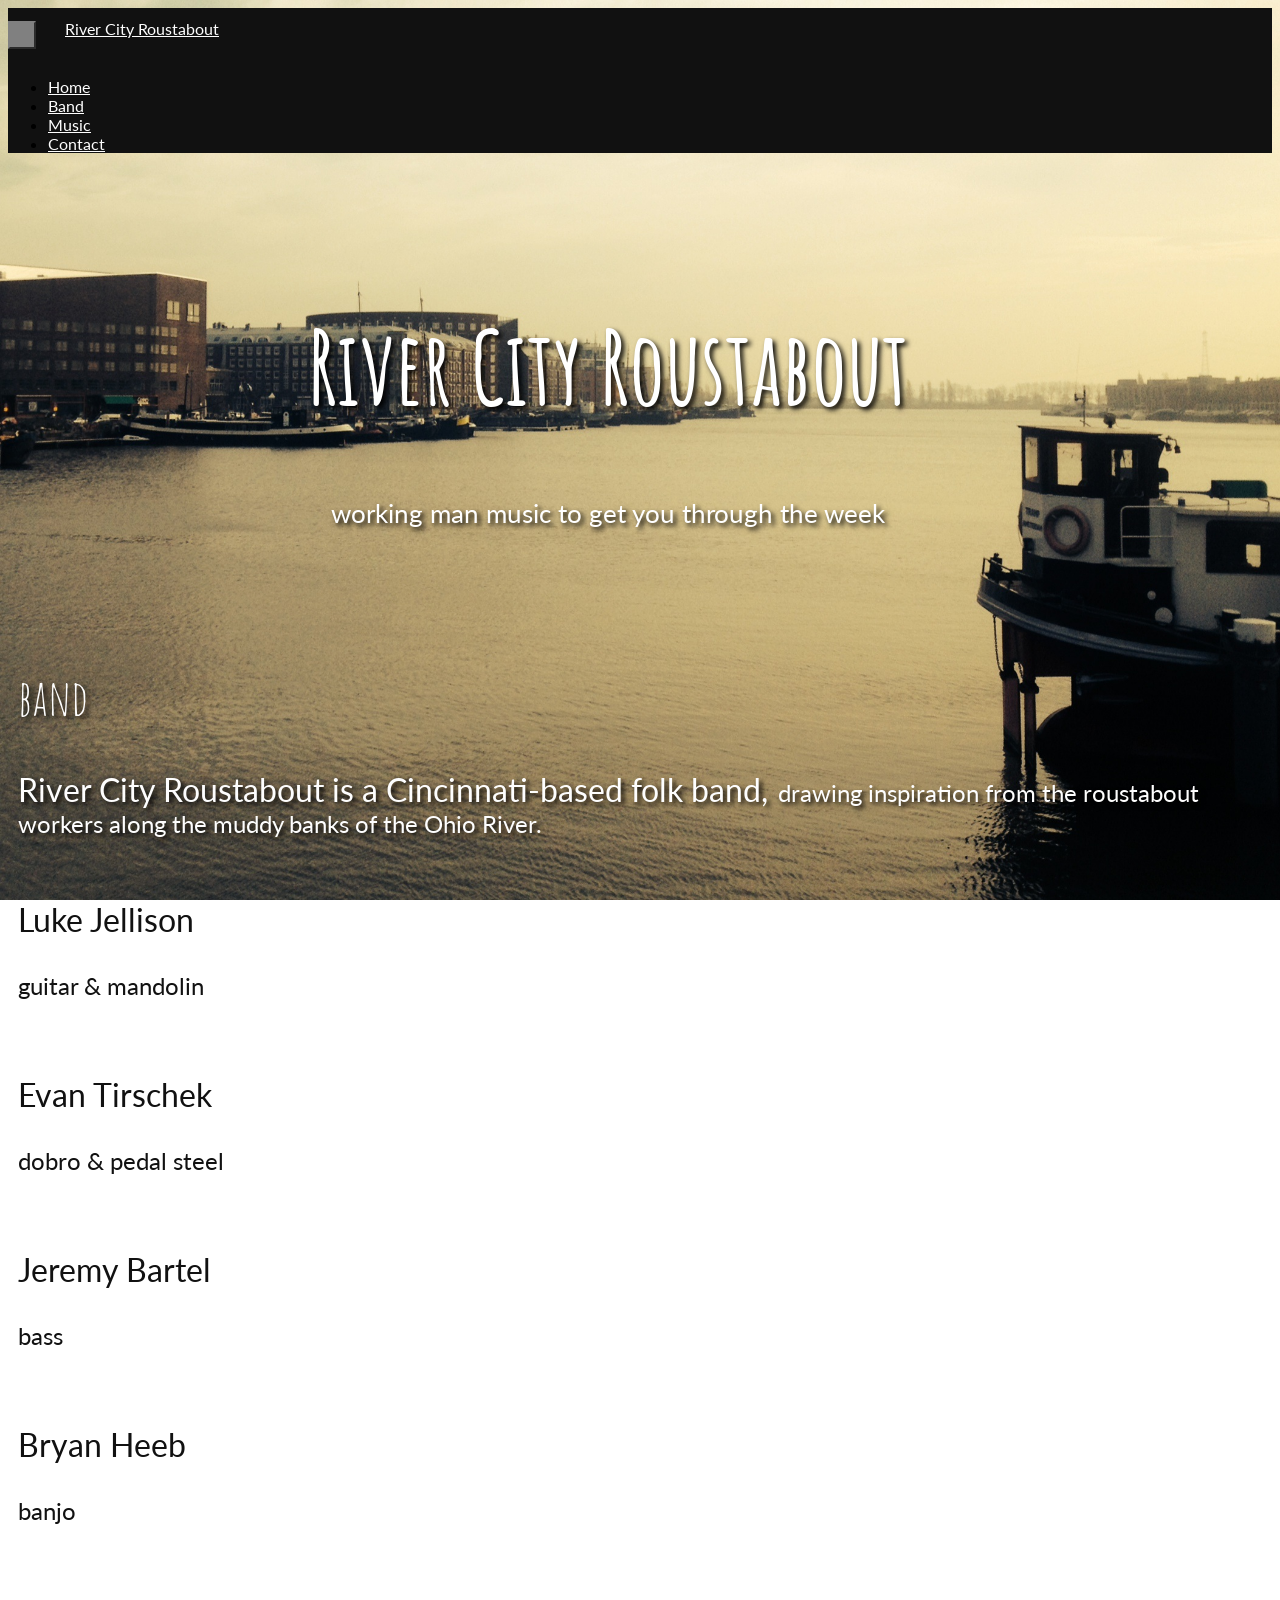
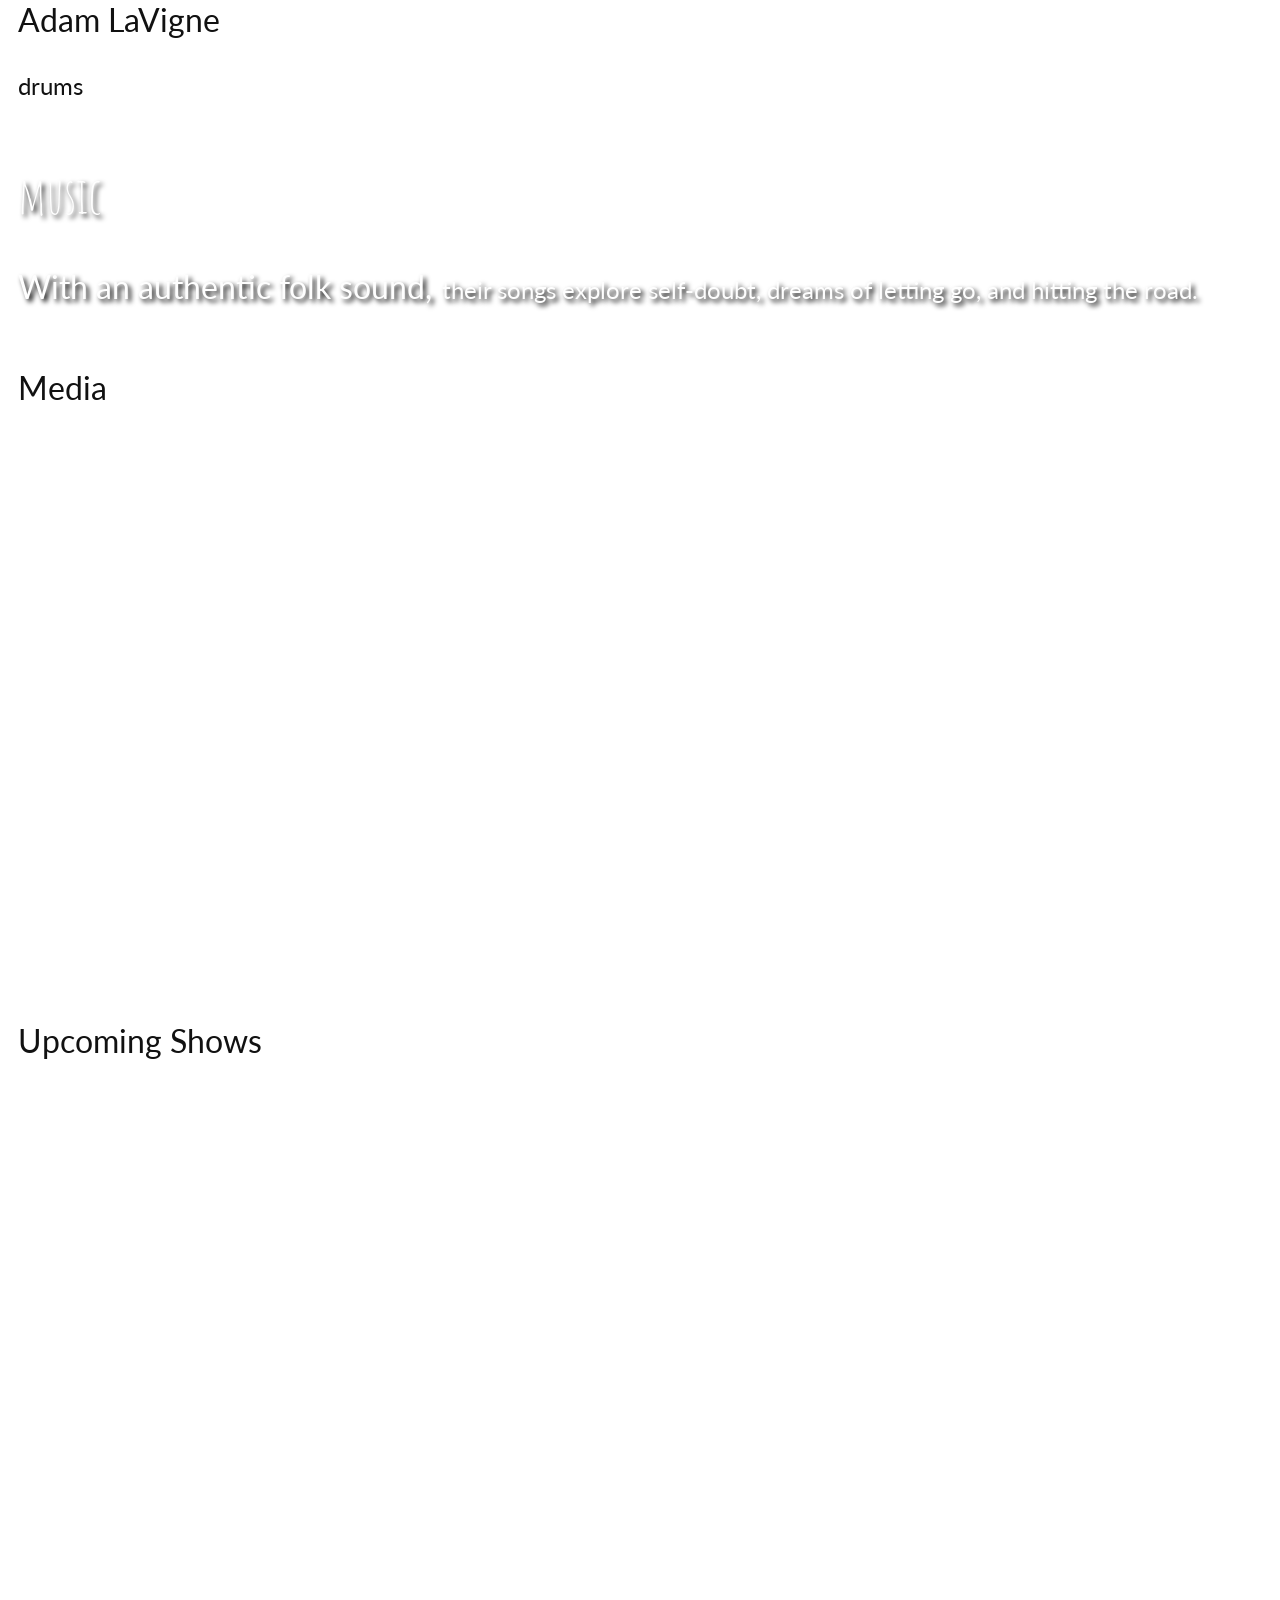
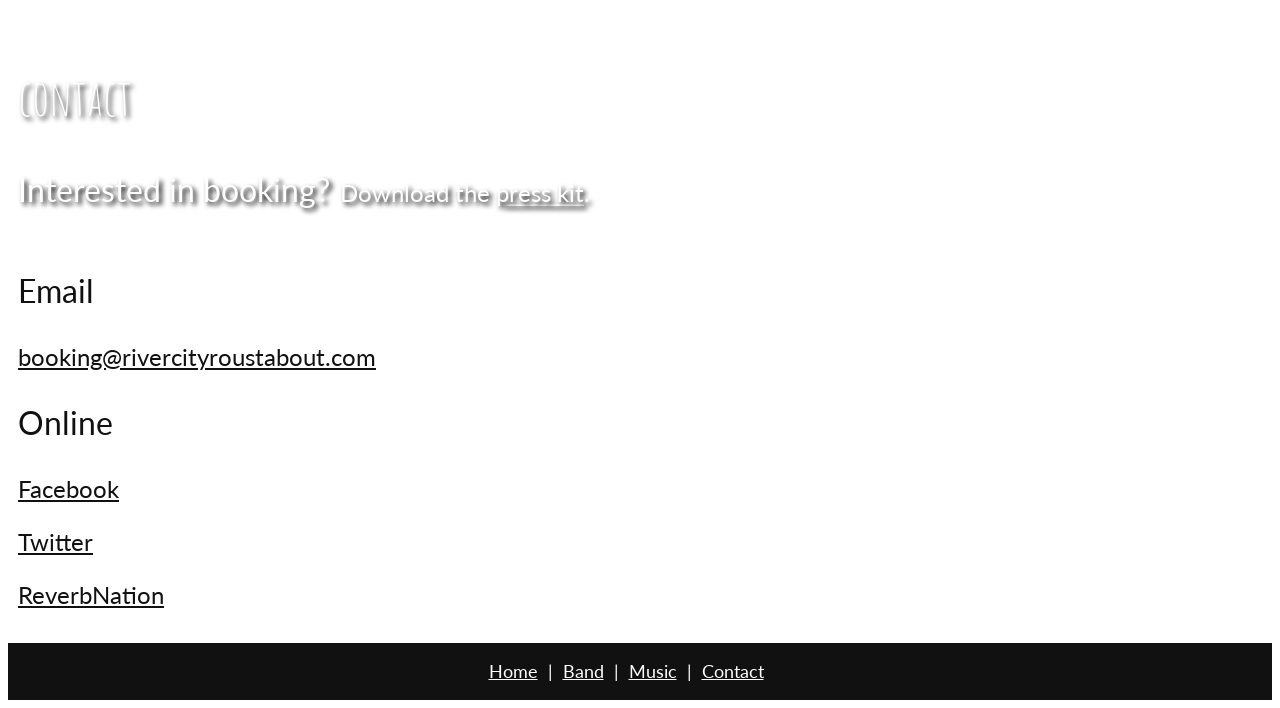
==== index.html @ 8d1216fc "Band Member Updates" ====
<!DOCTYPE html>
<html lang="em">

<head>
	<meta charset="utf-8">
	<meta name="viewport" content="width=device-width, initial-scale=1.0">
	<title>A Cincinnati Folk Band | River City Roustabout</title>
	<meta name="description" content="River City Roustabout is a Cincinnati-based folk band whose songs explore self-doubt, dreams of letting go, and hitting the road.">
	<link rel="icon" href="img/RCR.ico">
	<link rel="stylesheet" type="text/css" href="css/bootstrap.min.css">
	<link href='http://fonts.googleapis.com/css?family=Lato:300,400|Amatic+SC:400,700' rel='stylesheet' type='text/css'>
	<link rel="stylesheet" type="text/css" href="css/main.css">
</head>

<body>
<!-- Begin Nav Bar -->
	<nav class="navbar navbar-default navbar-fixed-top" id="home">
		<div class="container-fluid">
			<div class="navbar-header">
				<button type="button" class="navbar-toggle" data-toggle="collapse" data-target="#main-navbar">
					<span class="icon-bar"></span>
					<span class="icon-bar"></span>
					<span class="icon-bar"></span>
				</button>
				<a href="/" class="navbar-brand">River City Roustabout</a>
			</div>
			<div class="collapse navbar-collapse" id="main-navbar">
				<ul class="nav navbar-nav">
					<li><a data-scroll href="#home">Home</a></li>
					<li><a data-scroll href="#band">Band</a></li>
					<li><a data-scroll href="#music">Music</a></li>
					<li><a data-scroll href="#contact">Contact</a></li>
				</ul>
			</div>
		</div>
	</nav>

<!-- Begin Jumbotron -->
	<div class="jumbotron">
		<div class="container-fluid">
			<div>
				<h1>River City Roustabout</h1>
				<p class="lead">working man music to get you through the week</p>
			</div>
		</div>
	</div>

<!-- Begin Band Info -->
	<div id="band">
		<div class="container-fluid">
			<div class="page-header">
				<h2>band</h2>
			</div>

			<div class="intro">
				<p class="lead">River City Roustabout is a Cincinnati-based folk band,</p>
				<p class="info">&nbsp;drawing inspiration from the roustabout workers along the muddy banks of the Ohio River.</p>
			</div>
		</div>
	</div>
	<div class="detail">
		<div class="container-fluid">
			<div class="row">
				<div class="col-sm-4">
					<p class="lead">Luke Jellison</p>
					<p class="info">guitar &amp; mandolin</p>
					<br>
				</div>
				<div class="col-sm-4">
					<p class="lead">Evan Tirschek</p>
					<p class="info">dobro &amp; pedal steel</p>
					<br>
				</div>
				<div class="col-sm-4">
					<p class="lead">Jeremy Bartel</p>
					<p class="info">bass</p>
					<br>
				</div>
			</div>
			<div class="row">
				<div class="col-sm-4">
					<p class="lead">Bryan Heeb</p>
					<p class="info">banjo</p>
					<br>
				</div>
				<div class="clear col-sm-4">
					<p class="lead">Adam LaVigne</p>
					<p class="info">drums</p>
					<br>
				</div>
			</div>
		</div>
	</div>

	<div id="music">
		<div class="container-fluid">
			<div class="page-header">
				<h2>music</h2>
			</div>
			<div class="intro">
				<p class="lead">With an authentic folk sound,</p>
				<p class="info">&nbsp;their songs explore self-doubt, dreams of letting go, and hitting the road.</p>
			</div>
		</div>
	</div>

	<div class="detail">
		<div class="container-fluid">
			<div class="row">
				<div class="col-sm-6">
					<p class="lead">Media</p>

					<!-- Video Embed -->
					<div>
						<iframe width="100%" height="320" src="https://www.youtube.com/embed/6Chm5VDoVzw" frameborder="0" allowfullscreen></iframe>
					</div>
					<br>
					<!-- Playlist Embed -->
					<div class="widget_iframe" style="display:inline-block;width:100%;height:205px;margin:0;padding:0;border:0;">
						<iframe class="widget_iframe" src="http://www.reverbnation.com/widget_code/html_widget/artist_3092273?widget_id=50&pwc[design]=customized&pwc[background_color]=%23ffffff&pwc[included_songs]=1&pwc[photo]=0&pwc[size]=fit" width="100%" height="100%" frameborder="0" scrolling="no"></iframe>
					</div>
				</div>
				<div class="col-sm-6">
					<p class="lead">Upcoming Shows</p>
					<div class="widget_iframe" style="display:inline-block;width:100%;height:550px;margin:0;padding:0;border:0;">
						<iframe class="widget_iframe" src="http://www.reverbnation.com/widget_code/html_widget/artist_3092273?widget_id=52&pwc[design]=customized&pwc[background_color]=%23ffffff&pwc[layout]=detailed&pwc[show_map]=0%2C1&pwc[size]=fit" width="100%" height="100%" frameborder="0" scrolling="no"></iframe>
					</div>
				</div>
			</div>
		</div>
	</div>

	<div id="contact">
		<div class="container-fluid">
			<div class="page-header">
				<h2>contact</h2>
			</div>
			<div class="intro">
				<p class="lead">Interested in booking?</p>
				<p class="info">&nbsp;Download the <a target="_blank" href="/doc/River-City-Roustabout-Press-Kit.pdf">press kit</a>.</p>
			</div>
		</div>
	</div>
	<div class="detail">
		<div class="container-fluid">
			<div class="row">
				<div class="col-sm-6">
					<p class="lead">Email</p>
					<p><a href="mailto:booking@rivercityroustabout.com">booking@rivercityroustabout.com</a></p>
				</div>
				<div class="col-sm-6">
					<p class="lead">Online</p>
					<p><a target="_blank" href="https://www.facebook.com/RCROUSTABOUT">Facebook</a></p>
					<p><a target="_blank" href="https://twitter.com/rcroustabout">Twitter</a></p>
					<p><a target="_blank" href="http://www.reverbnation.com/rivercityroustabout">ReverbNation</a></p>

				</div>
			</div>
		</div>
	</div>

	<footer>
		<div class="container-fluid">
			<a data-scroll href="#home">Home</a> | 
			<a data-scroll href="#band">Band</a> | 
			<a data-scroll href="#music">Music</a> | 
			<a data-scroll href="#contact">Contact</a>
		</div>
	</footer>

	<script src="js/jquery.min.js"></script>
	<script src="js/bootstrap.min.js"></script>
	<script src="js/smooth-scroll.js"></script>

	<script>
		
		$("#band img").tooltip();

		smoothScroll.init({
			speed: 500
		});

</script>

	</body>
</html>
---- css/main.css ----
body {
	font-family: "Lato", sans-serif;
	font-weight: 400;
	background: url("../img/Riverboats.jpeg");
	background-size: cover;
	background-attachment: fixed;

}

h1, h2, h3, h4, h5, h6 {
	font-family: "Amatic SC", serif;
	font-weight: 400;
	margin-top: 0px;
}

p {
	font-size: 1.5em;
}

b, strong {
	font-weight: 700;
}

a, a:hover {
	color: #111111;
}

.container-fluid {
	max-width: 1200px;
}

.btn-lg {
	padding: 16px 32px;
}

.btn-primary {
	background: #111111;
	border-color: #111111;
	margin: 15px;
}

.btn-primary:hover {
	background: #111111;
	border-color: gray;
}

.form-control {
	height: 50px;
	padding: 12px 24px;
}

.navbar {
	margin-bottom: 0px;
}

.navbar-default {
	background: #111111;
	border-color: transparent;
	border-radius: 0px;
}

.navbar-default .navbar-brand,
.navbar-default .navbar-nav>li>a {
	color: #fefefe;
}

.navbar-default .navbar-toggle .icon-bar {
	background-color: #fefefe;
}

.navbar-default .navbar-nav>li>a:hover,
.navbar-default .navbar-brand:hover, 
.navbar-default .navbar-brand:focus {
	background: #fefefe;
	border-color: #111111;
	color: #262626;
}

.navbar-default .navbar-toggle {
	background: gray;
	border-color: gray;
}

.navbar-default .navbar-nav>li>a:hover,
.navbar-default .navbar-nav>li>a:focus,
.navbar-default .navbar-nav>.open>a,
.navbar-default .navbar-nav>.open:hover,
.navbar-default .navbar-nav>.open:focus {
	color: #262626;
	background-color: #fefefe;
}

.navbar-brand {
	padding: 25px;
	height: auto !important;
}

.navbar-toggle {
	padding: 12px;
	margin-top: 12.5px;
	margin-bottom: 12.5px;
	border-radius: 0px;
}

.jumbotron {
	color: #ffffff;
	text-shadow: 3px 3px 5px #000000;
	margin-bottom: 0px;
	margin-top: 50px;
	padding-top: 100px;
	padding-bottom: 100px;
	text-align: center;
	background-color: transparent;
}

#band, #music, #contact {
	text-align: left;
	padding: 10px 10px 20px 10px;
	color: #fefefe;
	text-shadow: 3px 3px 5px #000000;
}

footer {
	font-size: 1.1em;
	text-align: center;
	padding: 18px;
	color: #fefefe;
	background: #111111;
}

footer a {
	color: #fefefe;
	padding-left: 5px;
	padding-right: 5px;
}

footer a:hover {
	color: #fefefe;
}

@media (min-width: 768px) {
	.navbar-nav>li>a {
		padding-top: 25px;
		padding-bottom: 25px;
	}
}

#name, #email, #subject, #message {
	width: 100%;
}

.navbar-default .navbar-toggle>a:hover {
	background: #111111;
}

.lead {
	font-size: 2em;
	font-weight: 400;
}

.intro p {
	display: inline;
}

/*.navbar-nav {
	float: right;
}*/

.detail {
	color: #111111;
	padding: 10px 10px 10px 10px;
}

.page-header {
	margin: 0px 0 20px;
}

.jumbotron h1 {
	font-size: 100px;
	font-weight: 700;
}

.jumbotron p {
	font-size: 26px;
}

h2 {
	font-size: 50px;
}

#band a, #music a, #contact a {
	color: #fefefe;
}
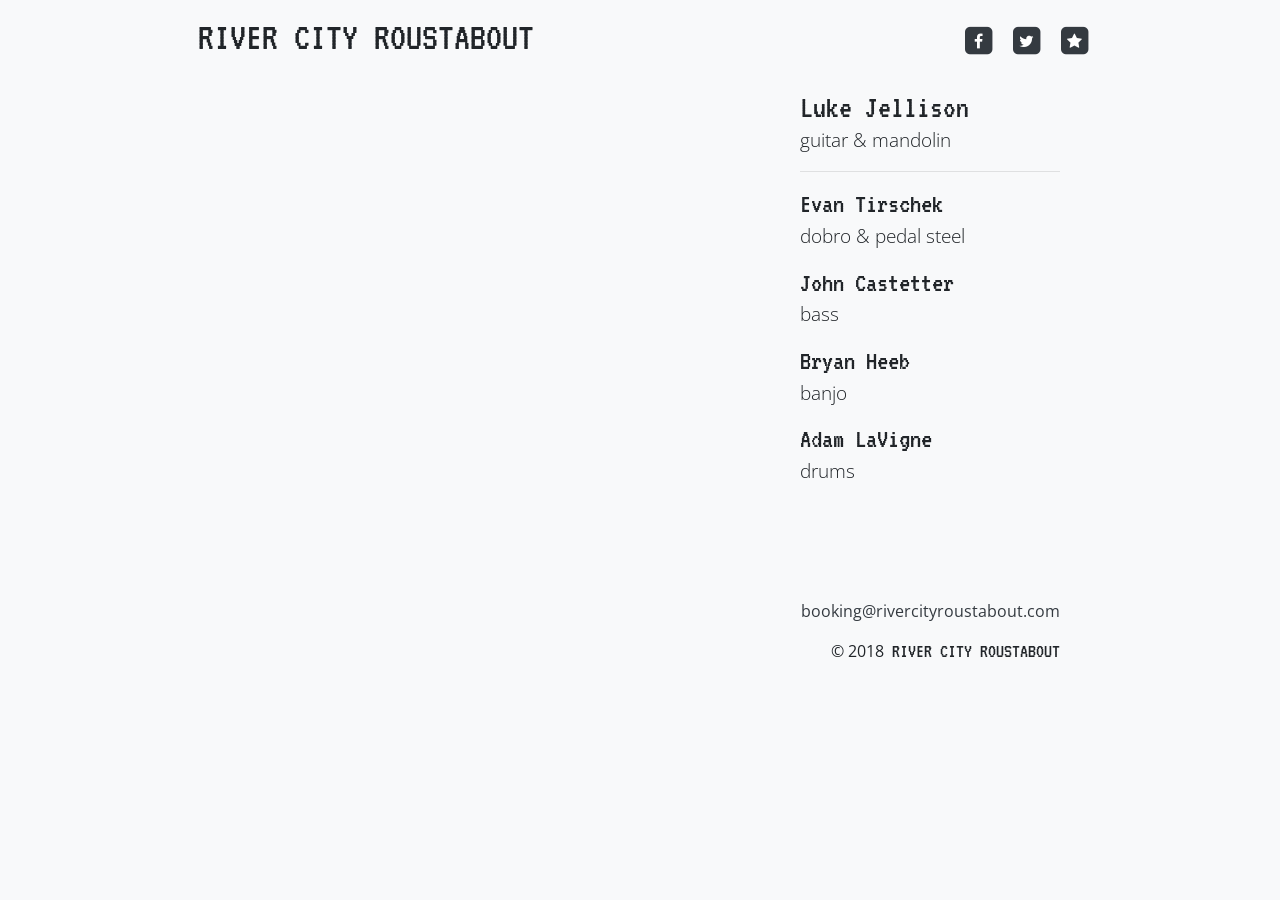
==== commit 089683b7: "Site Redesign" ====
--- a/index.html
+++ b/index.html
@@ -1,186 +1,132 @@
 <!DOCTYPE html>
-<html lang="em">
+<html lang="en">
 
-<head>
-	<meta charset="utf-8">
-	<meta name="viewport" content="width=device-width, initial-scale=1.0">
-	<title>A Cincinnati Folk Band | River City Roustabout</title>
-	<meta name="description" content="River City Roustabout is a Cincinnati-based folk band whose songs explore self-doubt, dreams of letting go, and hitting the road.">
-	<link rel="icon" href="img/RCR.ico">
-	<link rel="stylesheet" type="text/css" href="css/bootstrap.min.css">
-	<link href='http://fonts.googleapis.com/css?family=Lato:300,400|Amatic+SC:400,700' rel='stylesheet' type='text/css'>
-	<link rel="stylesheet" type="text/css" href="css/main.css">
-</head>
+  <head>
 
-<body>
-<!-- Begin Nav Bar -->
-	<nav class="navbar navbar-default navbar-fixed-top" id="home">
-		<div class="container-fluid">
-			<div class="navbar-header">
-				<button type="button" class="navbar-toggle" data-toggle="collapse" data-target="#main-navbar">
-					<span class="icon-bar"></span>
-					<span class="icon-bar"></span>
-					<span class="icon-bar"></span>
-				</button>
-				<a href="/" class="navbar-brand">River City Roustabout</a>
-			</div>
-			<div class="collapse navbar-collapse" id="main-navbar">
-				<ul class="nav navbar-nav">
-					<li><a data-scroll href="#home">Home</a></li>
-					<li><a data-scroll href="#band">Band</a></li>
-					<li><a data-scroll href="#music">Music</a></li>
-					<li><a data-scroll href="#contact">Contact</a></li>
-				</ul>
-			</div>
-		</div>
-	</nav>
+    <title>River City Roustabout | A Cincinnati Folk Band</title>
 
-<!-- Begin Jumbotron -->
-	<div class="jumbotron">
-		<div class="container-fluid">
-			<div>
-				<h1>River City Roustabout</h1>
-				<p class="lead">working man music to get you through the week</p>
-			</div>
-		</div>
-	</div>
+    <meta charset="utf-8">
+    <meta name="viewport" content="width=device-width, initial-scale=1, shrink-to-fit=no">
+    <meta name="description" content="River City Roustabout is a Cincinnati-based folk band whose songs explore self-doubt, dreams of letting go, and hitting the road.">
+    <meta name="author" content="">
 
-<!-- Begin Band Info -->
-	<div id="band">
-		<div class="container-fluid">
-			<div class="page-header">
-				<h2>band</h2>
-			</div>
+    <!-- CSS -->
+    <link href="vendor/bootstrap/css/bootstrap.min.css" rel="stylesheet">
+    <link href="css/main.css" rel="stylesheet">
 
-			<div class="intro">
-				<p class="lead">River City Roustabout is a Cincinnati-based folk band,</p>
-				<p class="info">&nbsp;drawing inspiration from the roustabout workers along the muddy banks of the Ohio River.</p>
-			</div>
-		</div>
-	</div>
-	<div class="detail">
-		<div class="container-fluid">
-			<div class="row">
-				<div class="col-sm-4">
-					<p class="lead">Luke Jellison</p>
-					<p class="info">guitar &amp; mandolin</p>
-					<br>
-				</div>
-				<div class="col-sm-4">
-					<p class="lead">Evan Tirschek</p>
-					<p class="info">dobro &amp; pedal steel</p>
-					<br>
-				</div>
-				<div class="col-sm-4">
-					<p class="lead">Jeremy Bartel</p>
-					<p class="info">bass</p>
-					<br>
-				</div>
-			</div>
-			<div class="row">
-				<div class="col-sm-4">
-					<p class="lead">Bryan Heeb</p>
-					<p class="info">banjo</p>
-					<br>
-				</div>
-				<div class="clear col-sm-4">
-					<p class="lead">Adam LaVigne</p>
-					<p class="info">drums</p>
-					<br>
-				</div>
-			</div>
-		</div>
-	</div>
+    <!-- Fonts -->
+    <link href="https://fonts.googleapis.com/css?family=Open+Sans|VT323" rel="stylesheet">
+    <link href="https://cdnjs.cloudflare.com/ajax/libs/font-awesome/4.7.0/css/font-awesome.min.css" rel="stylesheet">
 
-	<div id="music">
-		<div class="container-fluid">
-			<div class="page-header">
-				<h2>music</h2>
-			</div>
-			<div class="intro">
-				<p class="lead">With an authentic folk sound,</p>
-				<p class="info">&nbsp;their songs explore self-doubt, dreams of letting go, and hitting the road.</p>
-			</div>
-		</div>
-	</div>
+    <!-- Favicon -->
+    <link rel="shortcut icon" href="img/favicon.ico" type="image/x-icon">
+    <link rel="icon" href="img/favicon.ico" type="image/x-icon">
 
-	<div class="detail">
-		<div class="container-fluid">
-			<div class="row">
-				<div class="col-sm-6">
-					<p class="lead">Media</p>
+  </head>
 
-					<!-- Video Embed -->
-					<div>
-						<iframe width="100%" height="320" src="https://www.youtube.com/embed/6Chm5VDoVzw" frameborder="0" allowfullscreen></iframe>
-					</div>
-					<br>
-					<!-- Playlist Embed -->
-					<div class="widget_iframe" style="display:inline-block;width:100%;height:205px;margin:0;padding:0;border:0;">
-						<iframe class="widget_iframe" src="http://www.reverbnation.com/widget_code/html_widget/artist_3092273?widget_id=50&pwc[design]=customized&pwc[background_color]=%23ffffff&pwc[included_songs]=1&pwc[photo]=0&pwc[size]=fit" width="100%" height="100%" frameborder="0" scrolling="no"></iframe>
-					</div>
-				</div>
-				<div class="col-sm-6">
-					<p class="lead">Upcoming Shows</p>
-					<div class="widget_iframe" style="display:inline-block;width:100%;height:550px;margin:0;padding:0;border:0;">
-						<iframe class="widget_iframe" src="http://www.reverbnation.com/widget_code/html_widget/artist_3092273?widget_id=52&pwc[design]=customized&pwc[background_color]=%23ffffff&pwc[layout]=detailed&pwc[show_map]=0%2C1&pwc[size]=fit" width="100%" height="100%" frameborder="0" scrolling="no"></iframe>
-					</div>
-				</div>
-			</div>
-		</div>
-	</div>
+  <body class="bg-light">
 
-	<div id="contact">
-		<div class="container-fluid">
-			<div class="page-header">
-				<h2>contact</h2>
-			</div>
-			<div class="intro">
-				<p class="lead">Interested in booking?</p>
-				<p class="info">&nbsp;Download the <a target="_blank" href="/doc/River-City-Roustabout-Press-Kit.pdf">press kit</a>.</p>
-			</div>
-		</div>
-	</div>
-	<div class="detail">
-		<div class="container-fluid">
-			<div class="row">
-				<div class="col-sm-6">
-					<p class="lead">Email</p>
-					<p><a href="mailto:booking@rivercityroustabout.com">booking@rivercityroustabout.com</a></p>
-				</div>
-				<div class="col-sm-6">
-					<p class="lead">Online</p>
-					<p><a target="_blank" href="https://www.facebook.com/RCROUSTABOUT">Facebook</a></p>
-					<p><a target="_blank" href="https://twitter.com/rcroustabout">Twitter</a></p>
-					<p><a target="_blank" href="http://www.reverbnation.com/rivercityroustabout">ReverbNation</a></p>
+  <div class="container bg-wrap">
 
-				</div>
-			</div>
-		</div>
-	</div>
+    <!-- Navigation -->
 
-	<footer>
-		<div class="container-fluid">
-			<a data-scroll href="#home">Home</a> | 
-			<a data-scroll href="#band">Band</a> | 
-			<a data-scroll href="#music">Music</a> | 
-			<a data-scroll href="#contact">Contact</a>
-		</div>
-	</footer>
+    <nav class="ml-3 navbar navbar-expand bg-light fixed-top">
+      <div class="container">
+        <span class="navbar-brand"><h1>River City Roustabout</h1></span>
+        <ul class="navbar-nav ml-auto">
+          <li class="nav-item">
+            <a class="nav-link" target="_blank" href="https://www.facebook.com/RCROUSTABOUT">
+              <span class="fa-stack fa-sm">
+                <i class="fa fa-square fa-stack-2x"></i>
+                <i class="fa fa-facebook fa-stack-1x fa-inverse"></i>
+              </span>
+            </a>
+          </li>
+          <li class="nav-item">
+            <a class="nav-link" target="_blank" href="https://twitter.com/rcroustabout">
+              <span class="fa-stack fa-sm">
+                <i class="fa fa-square fa-stack-2x"></i>
+                <i class="fa fa-twitter fa-stack-1x fa-inverse"></i>
+              </span>
+            </a>
+          </li>
+          <li class="nav-item">
+            <a class="nav-link" target="_blank" href="https://www.reverbnation.com/rivercityroustabout">
+              <span class="fa-stack fa-sm">
+                <i class="fa fa-square fa-stack-2x"></i>
+                <i class="fa fa-star fa-stack-1x fa-inverse"></i>
+              </span>
+            </a>
+          </li>
+        </ul>
+      </div>
+    </nav>
 
-	<script src="js/jquery.min.js"></script>
-	<script src="js/bootstrap.min.js"></script>
-	<script src="js/smooth-scroll.js"></script>
+    <!-- Main Content -->
+    <div class="container mt-3">
+      <div class="row">
+        <div class="band mt-3 col-md-4 offset-md-8 col-sm-6">
+          <h2>Luke Jellison</h2>
+          <p class="info">guitar &amp; mandolin</p>
+          <hr />
+          <h3>Evan Tirschek</h3>
+          <p class="info">dobro &amp; pedal steel</p>
+          <h3>John Castetter</h3>
+          <p class="info">bass</p>
+          <h3>Bryan Heeb</h3>
+          <p class="info">banjo</p>
+          <h3>Adam LaVigne</h3>
+          <p class="info">drums</p>
+        </div>
+      </div>
 
-	<script>
-		
-		$("#band img").tooltip();
+      <div class="row">
+        <div class="music mt-3 col-md-8 offset-md-4">
+          <!-- Begin Bandcamp iframe -->
+          <iframe style="border: 0; width: 100%; height: 42px;" src="https://bandcamp.com/EmbeddedPlayer/track=3766854025/size=small/bgcol=ffffff/linkcol=333333/artwork=none/transparent=true/" seamless><a href="http://roustabout.bandcamp.com/track/wish-upon-a-star-2">Wish Upon A Star by River City Roustabout</a></iframe>
+        </div>
+      </div>
+    </div>
 
-		smoothScroll.init({
-			speed: 500
-		});
+    <div class="clearfix"></div>
 
-</script>
+    <!-- Footer -->
+    <div class="container align-bottom">
+      <div class="row">
+        <div class="footer col-lg-12 mb-5 mt-3">
+          <div class="row social col-sm-12">
+            <a target="_blank" href="https://www.facebook.com/RCROUSTABOUT">
+              <span class="fa-stack fa-sm mr-2">
+                <i class="fa fa-square fa-stack-2x"></i>
+                <i class="fa fa-facebook fa-stack-1x fa-inverse"></i>
+              </span>
+            </a>
+            <a target="_blank" href="https://twitter.com/rcroustabout">
+              <span class="fa-stack fa-sm mr-2">
+                <i class="fa fa-square fa-stack-2x"></i>
+                <i class="fa fa-twitter fa-stack-1x fa-inverse"></i>
+              </span>
+            </a>
+            <a target="_blank" href="https://www.reverbnation.com/rivercityroustabout">
+              <span class="fa-stack fa-sm mr-3">
+                <i class="fa fa-square fa-stack-2x"></i>
+                <i class="fa fa-star fa-stack-1x fa-inverse"></i>
+              </span>
+            </a>
+          </div>
+          <p class="mt-3"><a href="mailto:booking@rivercityroustabout.com">booking@rivercityroustabout.com</a></p>
+          <p>&copy; 2018 &nbsp;<span class="h5">RIVER CITY ROUSTABOUT</span></p>
+          </ul>
+        </div>
+      </div>
+    </div>
+  </div>
 
-	</body>
+
+    <!-- Bootstrap core JavaScript -->
+    <script src="vendor/jquery/jquery.min.js"></script>
+    <script src="vendor/bootstrap/js/bootstrap.bundle.min.js"></script>
+
+  </body>
+
 </html>
--- a/css/main.css
+++ b/css/main.css
@@ -1,193 +1,85 @@
 body {
-	font-family: "Lato", sans-serif;
-	font-weight: 400;
-	background: url("../img/Riverboats.jpeg");
-	background-size: cover;
-	background-attachment: fixed;
-
+	font-family: 'Open Sans', sans-serif;
+    padding-top: 54px;
+    height: 100%;
 }
 
-h1, h2, h3, h4, h5, h6 {
-	font-family: "Amatic SC", serif;
-	font-weight: 400;
-	margin-top: 0px;
+.bg-wrap {
+    background-image: url('../img/Guitar.png');
+    background-repeat: no-repeat;
+    background-attachment: absolute;
+    background-position: 150px 0px; 
 }
 
-p {
-	font-size: 1.5em;
+.container {
+	max-width: 900px;
 }
 
-b, strong {
-	font-weight: 700;
+h1, h2, h3, h4, h5 {
+	font-family: 'VT323', monospace;
 }
 
-a, a:hover {
-	color: #111111;
+.h1, .h2, .h3, .h4, .h5 {
+	font-family: 'VT323', monospace;
 }
 
-.container-fluid {
-	max-width: 1200px;
+a {
+	color: #343a40;
 }
 
-.btn-lg {
-	padding: 16px 32px;
-}
-
-.btn-primary {
-	background: #111111;
-	border-color: #111111;
-	margin: 15px;
-}
-
-.btn-primary:hover {
-	background: #111111;
-	border-color: gray;
-}
-
-.form-control {
-	height: 50px;
-	padding: 12px 24px;
+a:hover {
+	color: #6c757d;
 }
 
 .navbar {
-	margin-bottom: 0px;
+	text-transform: uppercase;
 }
 
-.navbar-default {
-	background: #111111;
-	border-color: transparent;
-	border-radius: 0px;
+.navbar-nav {
+    visibility: hidden;
 }
 
-.navbar-default .navbar-brand,
-.navbar-default .navbar-nav>li>a {
-	color: #fefefe;
+.info {
+	font-size: 1.2rem;
+	font-weight: 300;
 }
 
-.navbar-default .navbar-toggle .icon-bar {
-	background-color: #fefefe;
+.band h2, h3 {
+	margin-bottom: 0;
 }
 
-.navbar-default .navbar-nav>li>a:hover,
-.navbar-default .navbar-brand:hover, 
-.navbar-default .navbar-brand:focus {
-	background: #fefefe;
-	border-color: #111111;
-	color: #262626;
+.footer {
+    text-align: left;
 }
 
-.navbar-default .navbar-toggle {
-	background: gray;
-	border-color: gray;
+.social {
+    visibility: visible;
 }
 
-.navbar-default .navbar-nav>li>a:hover,
-.navbar-default .navbar-nav>li>a:focus,
-.navbar-default .navbar-nav>.open>a,
-.navbar-default .navbar-nav>.open:hover,
-.navbar-default .navbar-nav>.open:focus {
-	color: #262626;
-	background-color: #fefefe;
+@media (min-width: 992px) {
+	body {
+          padding-top: 56px;
+    }
+
+    .bg-wrap {
+        background-image: url('../img/guitar.png');
+        background-repeat: no-repeat;
+        background-attachment: absolute;
+        background-position: -65px 0px; 
+    }
 }
 
-.navbar-brand {
-	padding: 25px;
-	height: auto !important;
-}
+@media (min-width: 750px) {
+    .navbar-nav {
+        visibility: visible;
+    }
 
-.navbar-toggle {
-	padding: 12px;
-	margin-top: 12.5px;
-	margin-bottom: 12.5px;
-	border-radius: 0px;
-}
+    .footer {
+        text-align: right;
+    }
 
-.jumbotron {
-	color: #ffffff;
-	text-shadow: 3px 3px 5px #000000;
-	margin-bottom: 0px;
-	margin-top: 50px;
-	padding-top: 100px;
-	padding-bottom: 100px;
-	text-align: center;
-	background-color: transparent;
-}
-
-#band, #music, #contact {
-	text-align: left;
-	padding: 10px 10px 20px 10px;
-	color: #fefefe;
-	text-shadow: 3px 3px 5px #000000;
-}
-
-footer {
-	font-size: 1.1em;
-	text-align: center;
-	padding: 18px;
-	color: #fefefe;
-	background: #111111;
-}
-
-footer a {
-	color: #fefefe;
-	padding-left: 5px;
-	padding-right: 5px;
-}
-
-footer a:hover {
-	color: #fefefe;
-}
-
-@media (min-width: 768px) {
-	.navbar-nav>li>a {
-		padding-top: 25px;
-		padding-bottom: 25px;
-	}
-}
-
-#name, #email, #subject, #message {
-	width: 100%;
-}
-
-.navbar-default .navbar-toggle>a:hover {
-	background: #111111;
-}
-
-.lead {
-	font-size: 2em;
-	font-weight: 400;
-}
-
-.intro p {
-	display: inline;
-}
-
-/*.navbar-nav {
-	float: right;
-}*/
-
-.detail {
-	color: #111111;
-	padding: 10px 10px 10px 10px;
-}
-
-.page-header {
-	margin: 0px 0 20px;
-}
-
-.jumbotron h1 {
-	font-size: 100px;
-	font-weight: 700;
-}
-
-.jumbotron p {
-	font-size: 26px;
-}
-
-h2 {
-	font-size: 50px;
-}
-
-#band a, #music a, #contact a {
-	color: #fefefe;
+    .social {
+        visibility: hidden;
+        height: 0;
+    }
 }
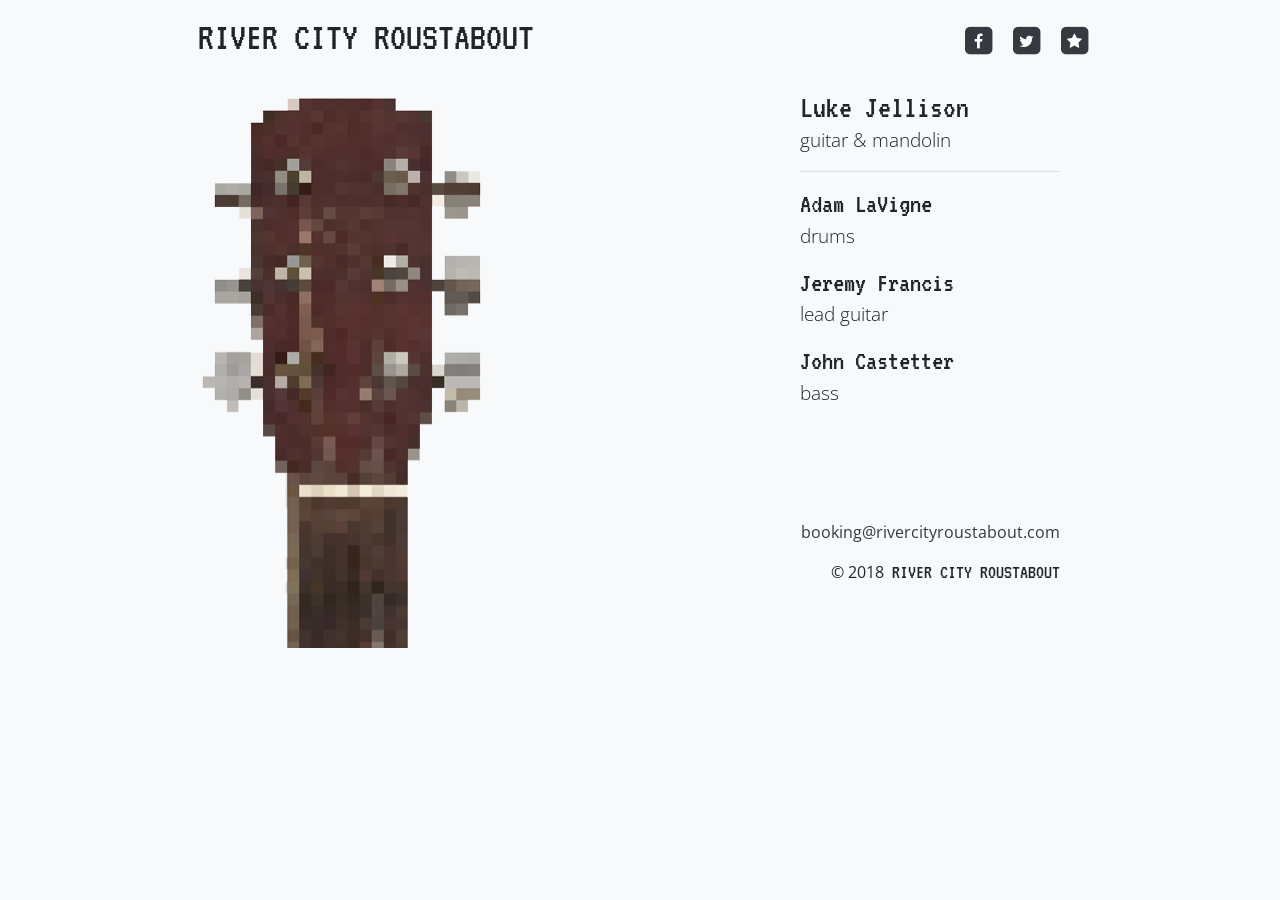
==== commit 74a657f6: "Content Update Band member update 2019." ====
--- a/index.html
+++ b/index.html
@@ -69,14 +69,12 @@
           <h2>Luke Jellison</h2>
           <p class="info">guitar &amp; mandolin</p>
           <hr />
-          <h3>Evan Tirschek</h3>
-          <p class="info">dobro &amp; pedal steel</p>
+          <h3>Adam LaVigne</h3>
+          <p class="info">drums</p>
+          <h3>Jeremy Francis</h3>
+          <p class="info">lead guitar</p>
           <h3>John Castetter</h3>
           <p class="info">bass</p>
-          <h3>Bryan Heeb</h3>
-          <p class="info">banjo</p>
-          <h3>Adam LaVigne</h3>
-          <p class="info">drums</p>
         </div>
       </div>
 
--- a/css/main.css
+++ b/css/main.css
@@ -5,9 +5,9 @@
 }
 
 .bg-wrap {
-    background-image: url('../img/Guitar.png');
+    background-image: url('../img/guitar.png');
     background-repeat: no-repeat;
-    background-attachment: absolute;
+    background-attachment: inherit;
     background-position: 150px 0px; 
 }
 
@@ -56,7 +56,7 @@
     visibility: visible;
 }
 
-@media (min-width: 992px) {
+@media (min-width: 768px) {
 	body {
           padding-top: 56px;
     }
@@ -64,12 +64,10 @@
     .bg-wrap {
         background-image: url('../img/guitar.png');
         background-repeat: no-repeat;
-        background-attachment: absolute;
-        background-position: -65px 0px; 
+        background-attachment: inherit;
+        background-position: -50px 0px; 
     }
-}
 
-@media (min-width: 750px) {
     .navbar-nav {
         visibility: visible;
     }
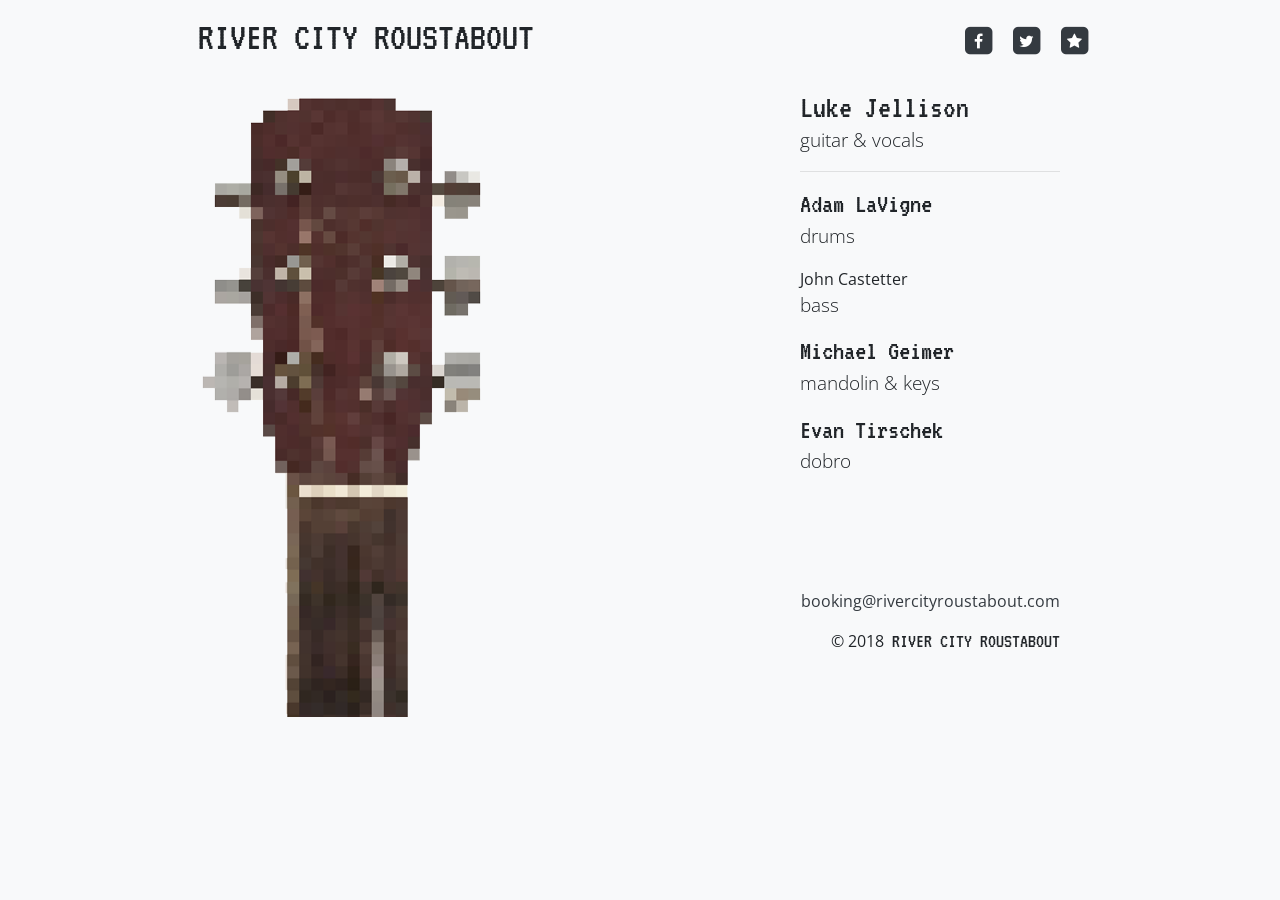
==== commit b77d0616: "Update" ====
--- a/index.html
+++ b/index.html
@@ -67,14 +67,16 @@
       <div class="row">
         <div class="band mt-3 col-md-4 offset-md-8 col-sm-6">
           <h2>Luke Jellison</h2>
-          <p class="info">guitar &amp; mandolin</p>
+          <p class="info">guitar &amp; vocals</p>
           <hr />
           <h3>Adam LaVigne</h3>
-          <p class="info">drums</p>
-          <h3>Jeremy Francis</h3>
-          <p class="info">lead guitar</p>
+          <p class="info">drums</p
           <h3>John Castetter</h3>
           <p class="info">bass</p>
+          <h3>Michael Geimer</h3>
+          <p class="info">mandolin &amp; keys</p>
+          <h3>Evan Tirschek</h3>
+          <p class="info">dobro</p>
         </div>
       </div>
 
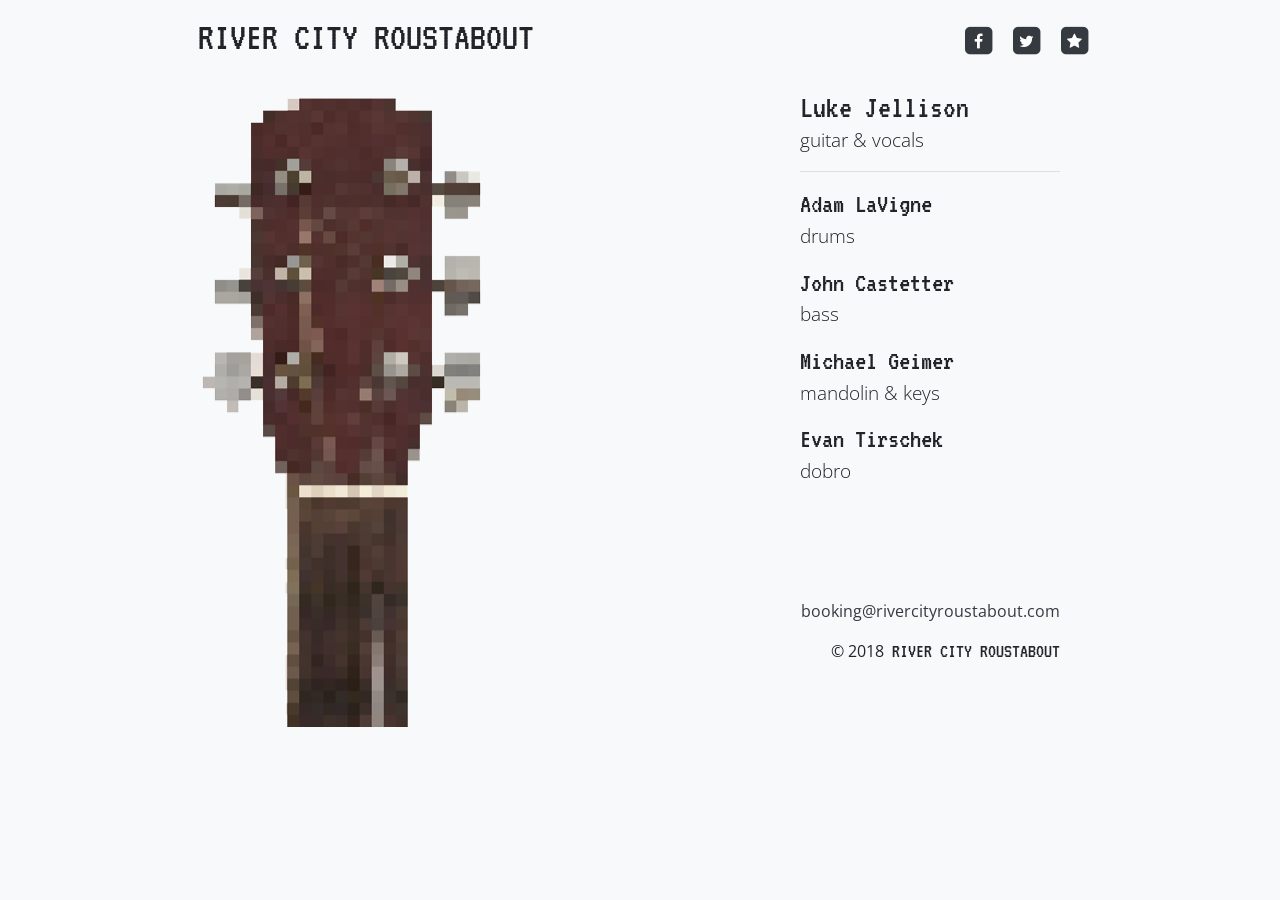
==== commit e405b2f1: "Update index.html" ====
--- a/index.html
+++ b/index.html
@@ -70,7 +70,7 @@
           <p class="info">guitar &amp; vocals</p>
           <hr />
           <h3>Adam LaVigne</h3>
-          <p class="info">drums</p
+          <p class="info">drums</p>
           <h3>John Castetter</h3>
           <p class="info">bass</p>
           <h3>Michael Geimer</h3>
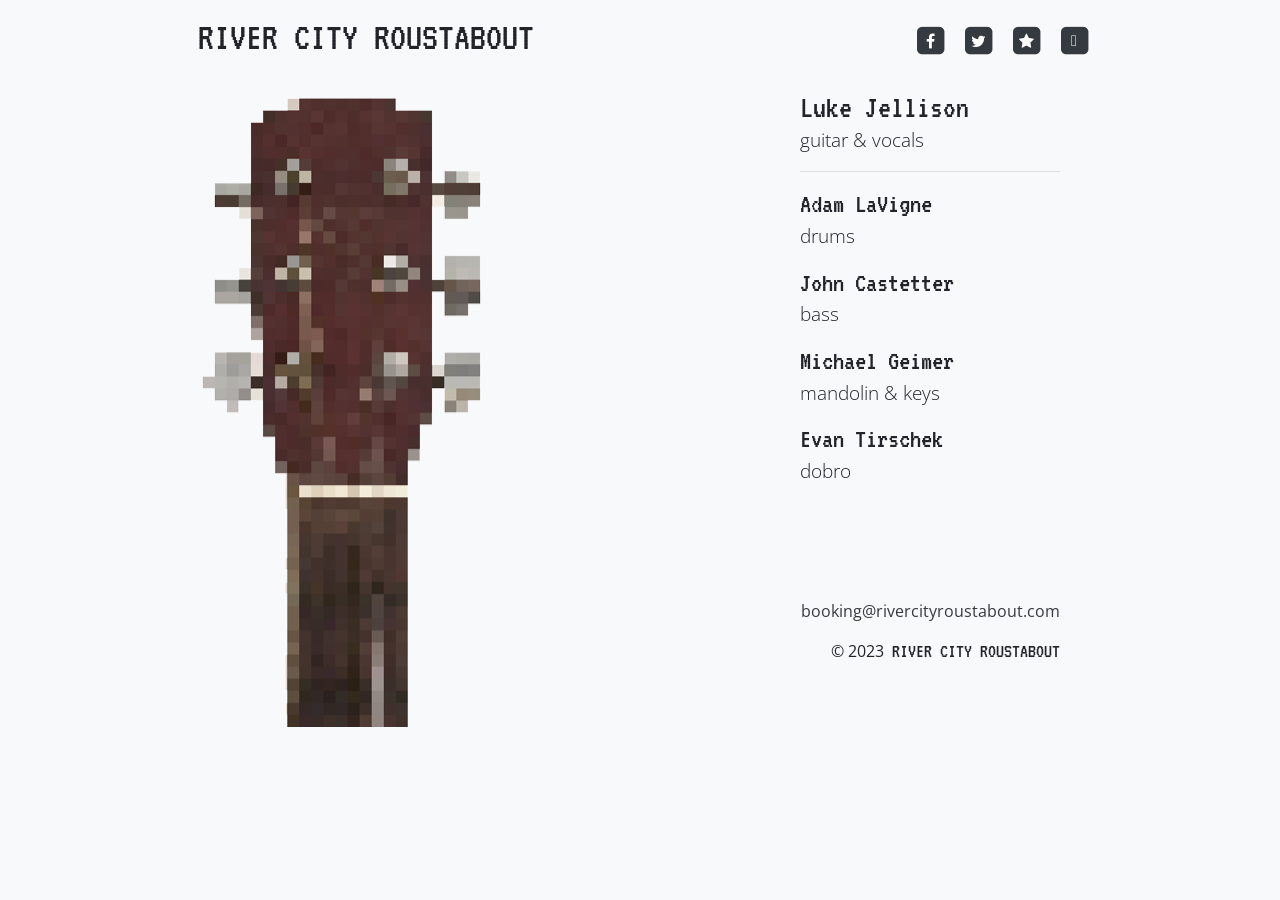
==== commit 8bb37c62: "Update index.html" ====
--- a/index.html
+++ b/index.html
@@ -58,6 +58,14 @@
               </span>
             </a>
           </li>
+          <li class="nav-item">
+            <a class="nav-link" target="_blank" href="https://open.spotify.com/artist/6TGdZUYEf8IFKBGuLslCQn?si=jAU3ejaURvWpYR2brvdkkA">
+              <span class="fa-stack fa-sm">
+                <i class="fa fa-square fa-stack-2x"></i>
+                <i class="fa-brands fa-spotify fa-stack-1x fa-inverse"></i>
+              </span>
+            </a>
+          </li>
         </ul>
       </div>
     </nav>
@@ -115,7 +123,7 @@
             </a>
           </div>
           <p class="mt-3"><a href="mailto:booking@rivercityroustabout.com">booking@rivercityroustabout.com</a></p>
-          <p>&copy; 2018 &nbsp;<span class="h5">RIVER CITY ROUSTABOUT</span></p>
+          <p>&copy; 2023 &nbsp;<span class="h5">RIVER CITY ROUSTABOUT</span></p>
           </ul>
         </div>
       </div>
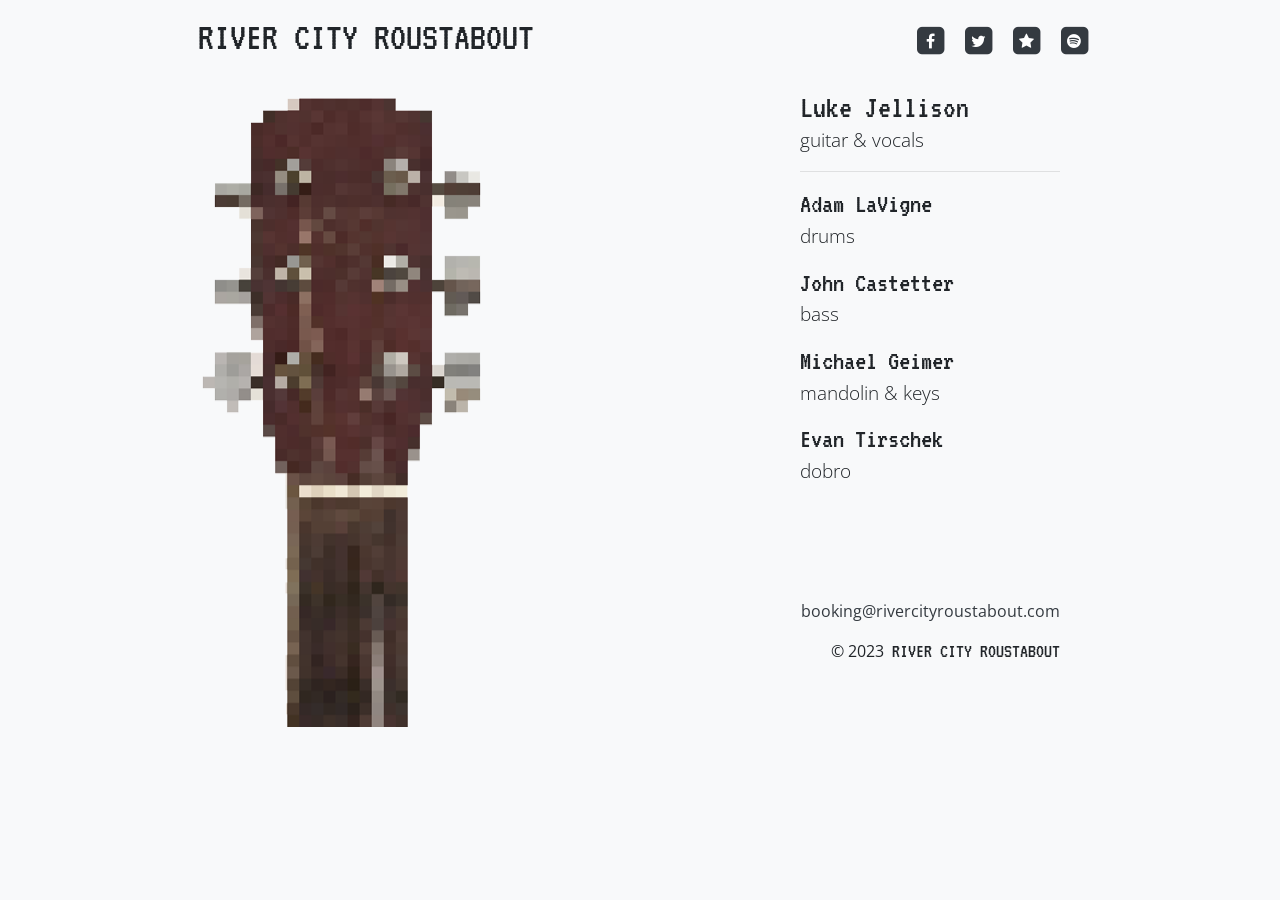
==== commit cf5a22f7: "Update 8/16/23" ====
--- a/index.html
+++ b/index.html
@@ -62,7 +62,7 @@
             <a class="nav-link" target="_blank" href="https://open.spotify.com/artist/6TGdZUYEf8IFKBGuLslCQn?si=jAU3ejaURvWpYR2brvdkkA">
               <span class="fa-stack fa-sm">
                 <i class="fa fa-square fa-stack-2x"></i>
-                <i class="fa-brands fa-spotify fa-stack-1x fa-inverse"></i>
+                <i class="fa fa-spotify fa-stack-1x fa-inverse"></i>
               </span>
             </a>
           </li>
